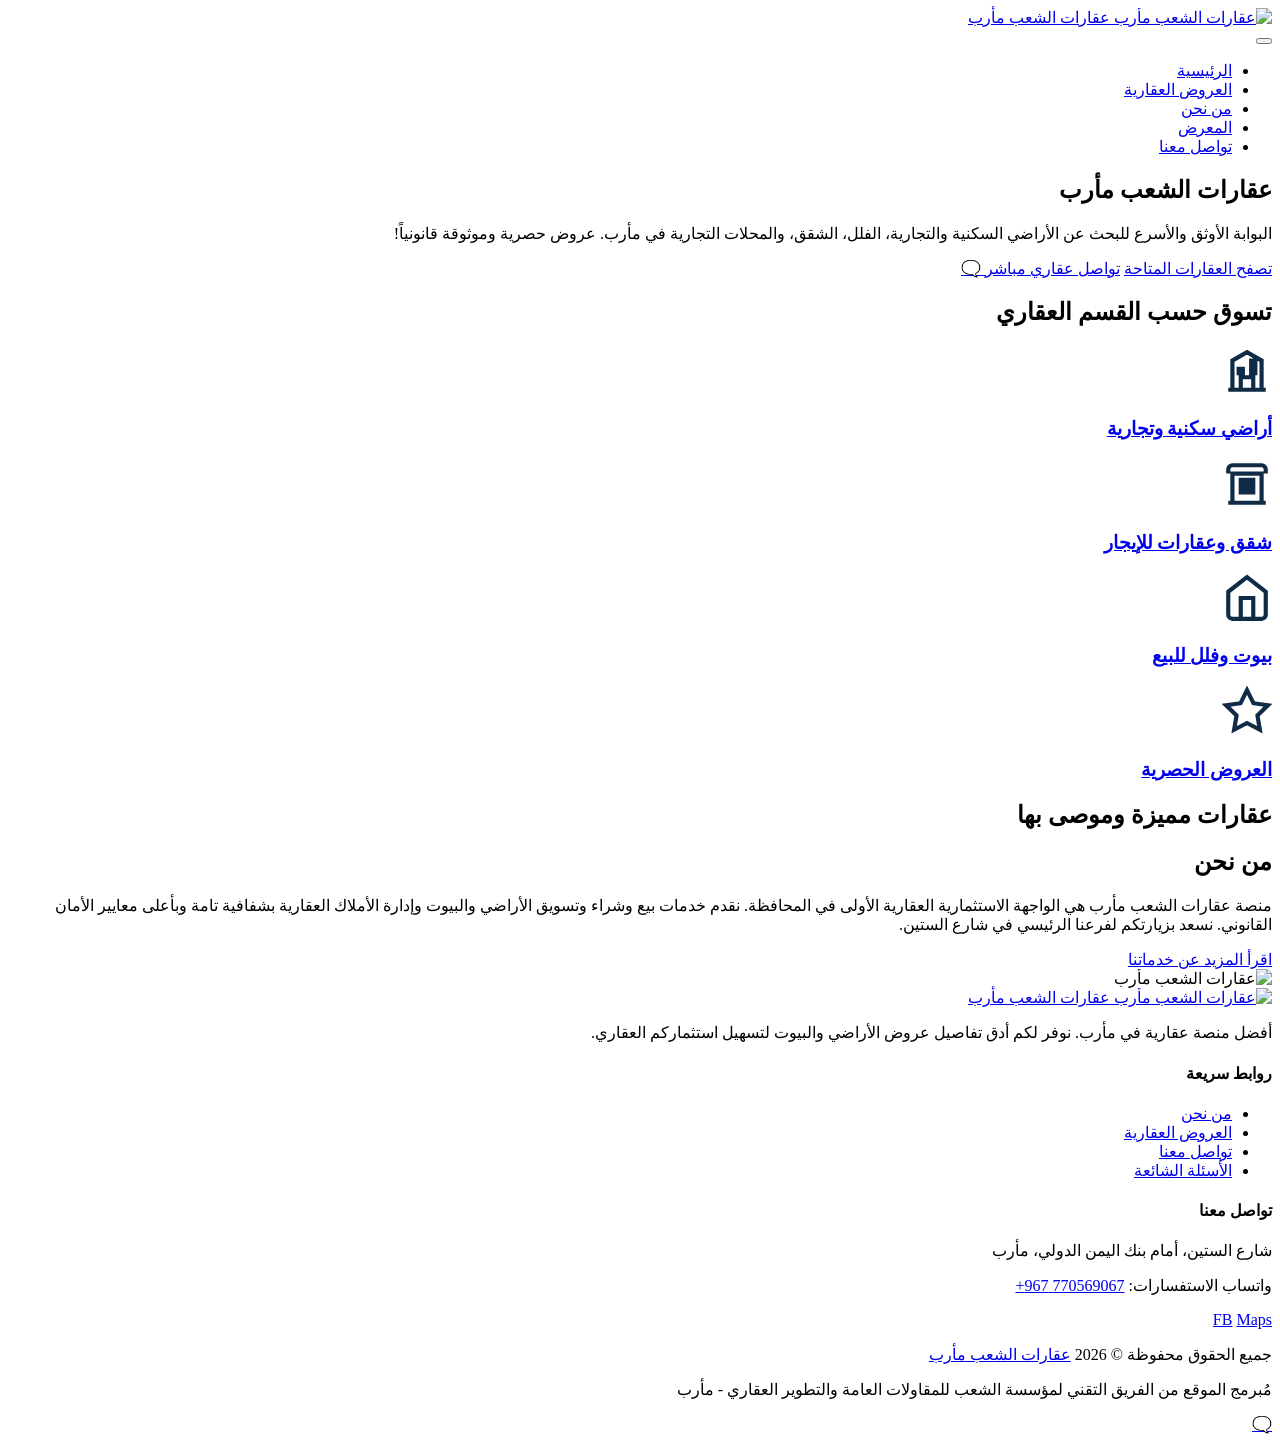
==== index.html @ 250df1c2 "update" ====
<!DOCTYPE html>
<html lang="ar" dir="rtl">
<head>
    <meta charset="UTF-8">
    <meta name="viewport" content="width=device-width, initial-scale=1.0">
    <title>عقارات الشعب مأرب | الأراضي والبيوت والشقق في مأرب</title>
    <meta name="description" content="منصة عقارات الشعب مأرب - أفضل موقع عقاري للبحث عن الأراضي السكنية والتجارية، البيوت، الفلل، والشقق للبيع أو الإيجار في محافظة مأرب. تصفح عروضنا الحصرية الآن.">
    <meta name="keywords" content="عقارات مأرب, أراضي للبيع في مأرب, شقق للإيجار مأرب, بيوت للبيع مأرب, عقارات الشعب, مأرب, بيع وشراء عقارات اليمن, مكتب عقارات مأرب">
    
    <!-- Open Graph -->
    <meta property="og:title" content="عقارات الشعب مأرب | دليلك العقاري الأول">
    <meta property="og:description" content="تصفح أحدث عروض الأراضي والشقق والبيوت في مأرب مباشرة من المالك.">
    <meta property="og:image" content="assets/images/logo.png">
    <meta property="og:url" content="https://example.com">
    <meta property="og:type" content="website">
    <meta property="og:locale" content="ar_YE">
    <meta property="og:site_name" content="عقارات الشعب مأرب">
    
    <!-- Twitter Cards -->
    <meta name="twitter:card" content="summary_large_image">
    <meta name="twitter:title" content="عقارات الشعب مأرب">
    <meta name="twitter:description" content="تصفح أحدث عروض الأراضي والشقق في مأرب بتحديث مستمر.">
    <meta name="twitter:image" content="assets/images/logo.png">
    
    <!-- Favicon -->
    <link rel="icon" type="image/png" sizes="32x32" href="assets/icons/icon-72x72.png">
    <link rel="apple-touch-icon" href="assets/icons/icon-192x192.png">
    
    <!-- PWA -->
    <link rel="manifest" href="manifest.json">
    <meta name="theme-color" content="#0f2b46">
    <meta name="apple-mobile-web-app-capable" content="yes">
    <meta name="apple-mobile-web-app-status-bar-style" content="black-translucent">
    <meta name="apple-mobile-web-app-title" content="عقارات الشعب">
    
    <link rel="stylesheet" href="css/style.css">
</head>
<body>
    <!-- زر تثبيت التطبيق PWA -->
    <div id="installBanner" class="install-banner" style="display:none;">
        <div class="install-content">
            <span class="install-close" onclick="closeInstallBanner()">&times;</span>
            <img src="assets/icons/icon-192x192.png" alt="تثبيت" width="50" height="50">
            <div>
                <strong>هل تريد تثبيت منصة عقارات الشعب على الشاشة؟</strong>
                <p>لمتابعة أحدث عروض الأراضي والعقارات بمأرب فور نزولها</p>
            </div>
            <button id="installBtn" class="btn-primary">تثبيت المنصة</button>
        </div>
    </div>

    <!-- Header -->
    <header class="site-header">
        <div class="container">
            <a href="index.html" class="logo">
                <img src="assets/images/logo.png" alt="عقارات الشعب مأرب" width="60" height="60">
                <span class="store-name">عقارات الشعب مأرب</span>
            </a>
            <nav class="main-nav" id="mainNav">
                <button class="nav-toggle" aria-label="القائمة" onclick="toggleMenu()">
                    <span></span><span></span><span></span>
                </button>
                <ul>
                    <li><a href="index.html" class="active">الرئيسية</a></li>
                    <li><a href="products.html">العروض العقارية</a></li>
                    <li><a href="about.html">من نحن</a></li>
                    <li><a href="gallery.html">المعرض</a></li>
                    <li><a href="contact.html">تواصل معنا</a></li>
                </ul>
            </nav>
        </div>
    </header>

    <!-- Main Content -->
    <main>
        <!-- Hero Section -->
        <section class="hero">
            <div class="hero-content">
                <h1>عقارات الشعب مأرب</h1>
                <p>البوابة الأوثق والأسرع للبحث عن الأراضي السكنية والتجارية، الفلل، الشقق، والمحلات التجارية في مأرب. عروض حصرية وموثوقة قانونياً!</p>
                <div class="hero-bghero-buttons">
                    <a href="products.html" class="btn-primary">تصفح العقارات المتاحة</a>
                    <a href="https://wa.me/967770569067" target="_blank" class="btn-whatsapp">
                        <span width="24" height="24">
                             تواصل عقاري مباشر 
                        🗨️</span>

                    </a>
                </div>
            </div>
        </section>

        <!-- Categories Section (تحويل الأقسام إلى تصنيفات عقارية مع الحفاظ على الفلترة البرمجية) -->
       <!-- استبدل قسم التصنيفات في index.html بهذا الكود الاحترافي المدعوم بالأيقونات -->
<section class="categories">
    <div class="container">
        <h2>تسوق حسب القسم العقاري</h2>
        <div class="cat-grid">
            <!-- أراضي سكنية وتجارية -->
            <a href="products.html?category=men" class="cat-card">
                <div class="cat-icon-wrapper">
                    <svg viewBox="0 0 24 24" width="50" height="50" fill="none" stroke="#0f2b46" stroke-width="2">
                        <path d="M3 21h18M5 21V7l7-4 7 4v14M9 21v-6h6v6M14 7h2v2h-2zM14 11h2v2h-2zM8 11h2v2H8z"/>
                    </svg>
                </div>
                <h3>أراضي سكنية وتجارية</h3>
            </a>

            <!-- شقق وعقارات للإيجار -->
            <a href="products.html?category=women" class="cat-card">
                <div class="cat-icon-wrapper">
                    <svg viewBox="0 0 24 24" width="50" height="50" fill="none" stroke="#0f2b46" stroke-width="2">
                        <path d="M3 21h18M3 7V5a2 2 0 0 1 2-2h14a2 2 0 0 1 2 2v2M5 21V7h14v14M9 10h2v2H9zm0 4h2v2H9zm4-4h2v2h-2zm0 4h2v2h-2z"/>
                    </svg>
                </div>
                <h3>شقق وعقارات للإيجار</h3>
            </a>

            <!-- بيوت وفلل للبيع -->
            <a href="products.html?category=kids" class="cat-card">
                <div class="cat-icon-wrapper">
                    <svg viewBox="0 0 24 24" width="50" height="50" fill="none" stroke="#0f2b46" stroke-width="2">
                        <path d="m3 9 9-7 9 7v11a2 2 0 0 1-2 2H5a2 2 0 0 1-2-2z"/>
                        <polyline points="9 22 9 12 15 12 15 22"/>
                    </svg>
                </div>
                <h3>بيوت وفلل للبيع</h3>
            </a>

            <!-- العروض الحصرية -->
            <a href="products.html?category=offers" class="cat-card">
                <div class="cat-icon-wrapper">
                    <svg viewBox="0 0 24 24" width="50" height="50" fill="none" stroke="#0f2b46" stroke-width="2">
                        <polygon points="12 2 15.09 8.26 22 9.27 17 14.14 18.18 21.02 12 17.77 5.82 21.02 7 14.14 2 9.27 8.91 8.26 12 2"/>
                    </svg>
                </div>
                <h3>العروض الحصرية</h3>
            </a>
        </div>
    </div>
</section>


        <!-- Featured Products (تضمين حاوية الـ Google Sheets كما هي برمجياً) -->
        <section class="featured">
            <div class="container">
                <h2>عقارات مميزة وموصى بها</h2>
                <div id="featuredProducts" class="product-grid">
                    <!-- سيتم تحميلها تلقائياً من Google Sheets عبر ملف JS المربوط مسبقاً دون أي تغيير برمي -->
                </div>
            </div>
        </section>

        <!-- About Brief -->
        <section class="about-brief">
            <div class="container">
                <div class="about-flex">
                    <div class="about-text">
                        <h2>من نحن</h2>
                        <p>منصة عقارات الشعب مأرب هي الواجهة الاستثمارية العقارية الأولى في المحافظة. نقدم خدمات بيع وشراء وتسويق الأراضي والبيوت وإدارة الأملاك العقارية بشفافية تامة وبأعلى معايير الأمان القانوني. نسعد بزيارتكم لفرعنا الرئيسي في شارع الستين.</p>
                        <a href="about.html" class="btn-secondary">اقرأ المزيد عن خدماتنا</a>
                    </div>
                    <img src="assets/images/about.jpg" alt="عقارات الشعب مأرب" class="about-img">
                </div>
            </div>
        </section>
    </main>

    <!-- Footer -->
    <footer class="site-footer">
        <div class="container">
            <div class="footer-grid">
                <div class="footer-col">
                    <a href="index.html" class="footer-logo">
                        <img src="assets/images/logo.png" alt="عقارات الشعب مأرب" width="50">
                        <span>عقارات الشعب مأرب</span>
                    </a>
                    <p>أفضل منصة عقارية في مأرب. نوفر لكم أدق تفاصيل عروض الأراضي والبيوت لتسهيل استثماركم العقاري.</p>
                </div>
                <div class="footer-col">
                    <h4>روابط سريعة</h4>
                    <ul>
                        <li><a href="about.html">من نحن</a></li>
                        <li><a href="products.html">العروض العقارية</a></li>
                        <li><a href="contact.html">تواصل معنا</a></li>
                        <li><a href="faq.html">الأسئلة الشائعة</a></li>
                    </ul>
                </div>
                <div class="footer-col">
                    <h4>تواصل معنا</h4>
                    <p>شارع الستين، أمام بنك اليمن الدولي، مأرب</p>
                    <p>واتساب الاستفسارات: <a href="https://wa.me/967770569067">770569067‬ 967+</a></p>
                    <div class="social-links">
                        <a href="https://facebook.com/store" target="_blank" title="فيسبوك">FB</a>
                        <a href="https://maps.app.goo.gl/example" target="_blank" title="خرائط جوجل">Maps</a>
                    </div>
                </div>
            </div>
            <div class="footer-bottom">
                <p>جميع الحقوق محفوظة &copy; 2026 <a href="https://sparkon-alsheb.netlify.app/">عقارات الشعب مأرب</a></p>
                <p class="developer">مُبرمج الموقع من الفريق التقني لمؤسسة الشعب للمقاولات العامة والتطوير العقاري - مأرب</p>
            </div>
        </div>
    </footer>

    <!-- زر واتساب العائم -->
    <a href="https://wa.me/967770569067" class="floating-whatsapp" target="_blank" title="تواصل عقاري عبر واتساب">
        <span  width="30" height="30" >🗨️</span>
    </a>

    <!-- Toast للإشعارات -->
    <div id="toast" class="toast"></div>

    <script src="js/main.js"></script>
    
    <!-- Schema.org تحسين السيو المحلي ليصبح نشاطاً عقارياً موثقاً -->
    <script type="application/ld+json">
    {
        "@context": "https://schema.org",
        "@type": "RealEstateAgent",
        "name": "عقارات الشعب مأرب",
        "image": "https://example.com/assets/images/logo.png",
        "@id": "https://example.com",
        "url": "https://example.com",
        "telephone": "+967770569067",
        "address": {
            "@type": "PostalAddress",
            "streetAddress": "شارع الستين",
            "addressLocality": "مأرب",
            "addressCountry": "YE"
        },
        "geo": {
            "@type": "GeoCoordinates",
            "latitude": 15.4500,
            "longitude": 45.3333
        },
        "openingHoursSpecification": {
            "@type": "OpeningHoursSpecification",
            "dayOfWeek": ["Saturday","Sunday","Monday","Tuesday","Wednesday","Thursday"],
            "opens": "09:00",
            "closes": "22:00"
        },
        "sameAs": [
            "https://facebook.com/store",
            "https://maps.app.goo.gl/example"
        ]
    }
    </script>
    
    <script src="https://cdn.jsdelivr.net/npm/eruda"></script>
    <script>eruda.init();</script>
</body>
</html>
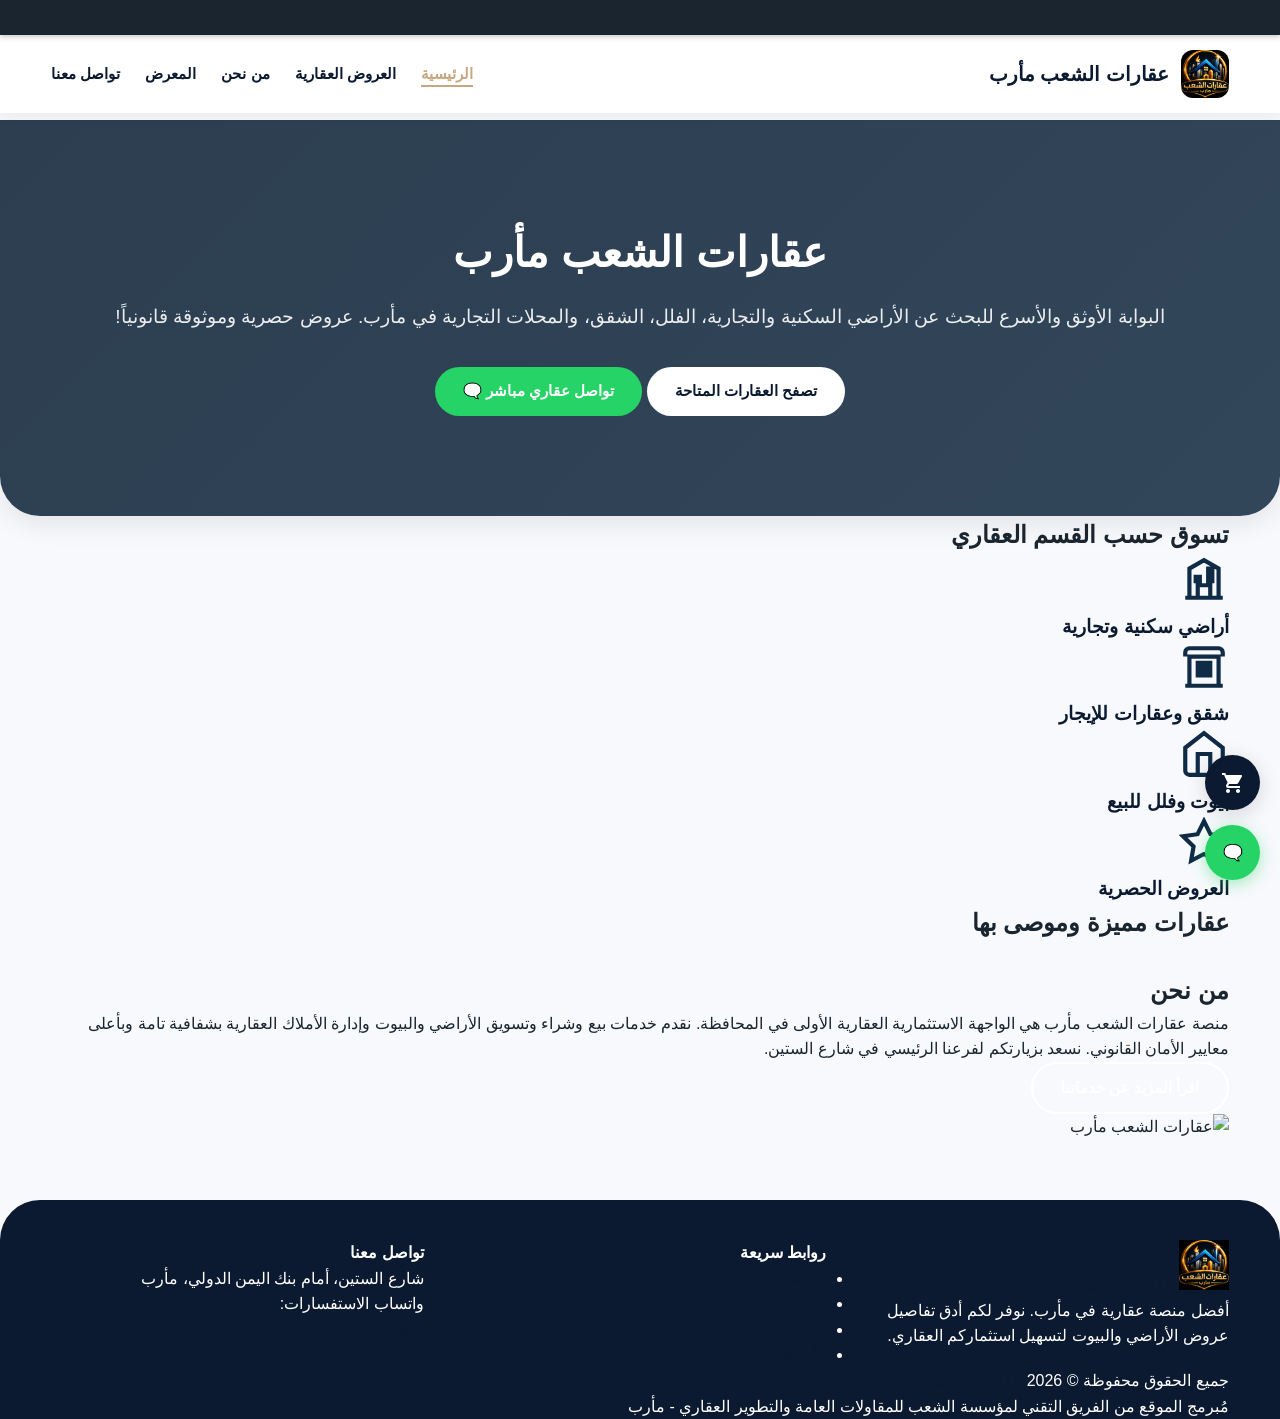
==== commit f78ba646: "Update index.html" ====
--- a/index.html
+++ b/index.html
@@ -11,7 +11,7 @@
     <meta property="og:title" content="عقارات الشعب مأرب | دليلك العقاري الأول">
     <meta property="og:description" content="تصفح أحدث عروض الأراضي والشقق والبيوت في مأرب مباشرة من المالك.">
     <meta property="og:image" content="assets/images/logo.png">
-    <meta property="og:url" content="https://example.com">
+    <meta property="og:url" content="https://marib-aqar-85jp.vercel.app/">
     <meta property="og:type" content="website">
     <meta property="og:locale" content="ar_YE">
     <meta property="og:site_name" content="عقارات الشعب مأرب">
@@ -21,7 +21,9 @@
     <meta name="twitter:title" content="عقارات الشعب مأرب">
     <meta name="twitter:description" content="تصفح أحدث عروض الأراضي والشقق في مأرب بتحديث مستمر.">
     <meta name="twitter:image" content="assets/images/logo.png">
-    
+
+
+    <meta name="google-site-verification" content="ejkfSLfCzehvyW9AqBvZgvWLZ5Ady2A7Isxal47Nu1k" />
     <!-- Favicon -->
     <link rel="icon" type="image/png" sizes="32x32" href="assets/icons/icon-72x72.png">
     <link rel="apple-touch-icon" href="assets/icons/icon-192x192.png">
--- a/css/style.css
+++ b/css/style.css
@@ -0,0 +1,866 @@
+/* ========== إعدادات أساسية ومقاييس عالمية ========== */
+:root {
+    --primary-color: #0b1a30;
+    --secondary-color: #c5a880;
+    --bg-light: #f4f6f8;
+    --text-dark: #1a252f;
+    --white: #fff;
+    --font-main: 'Segoe UI', Tahoma, Geneva, Verdana, sans-serif;
+    --border-radius: 16px;
+    --shadow-sm: 0 4px 10px rgba(0,0,0,0.05);
+    --shadow-md: 0 10px 25px rgba(0,0,0,0.08);
+    --transition: cubic-bezier(0.4, 0, 0.2, 1) 0.3s;
+}
+
+* {
+    margin: 0;
+    padding: 0;
+    box-sizing: border-box;
+}
+
+body {
+    font-family: var(--font-main);
+    background-color: var(--bg-light);
+    color: var(--text-dark);
+    line-height: 1.6;
+    padding-top: 120px; /* يستوعب شريط الأخبار والهيدر */
+}
+
+.container {
+    width: 92%;
+    max-width: 1200px;
+    margin: 0 auto;
+}
+
+img {
+    max-width: 100%;
+    height: auto;
+}
+
+a {
+    text-decoration: none;
+    color: var(--primary-color);
+}
+
+* {
+    margin: 0;
+    padding: 0;
+    box-sizing: border-box;
+    -webkit-tap-highlight-color: transparent !important;
+}
+
+/* ========== شريط الحقوق الإخباري الدوار (أعلى الصفحة) ========== */
+.ticker-wrapper {
+    position: fixed;
+    top: 0;
+    left: 0;
+    width: 100%;
+    background: #1a252f;
+    color: #fff;
+    height: 35px;
+    line-height: 35px;
+    overflow: hidden;
+    z-index: 2001;
+    font-size: 0.85rem;
+    font-weight: 600;
+    box-shadow: 0 2px 5px rgba(0,0,0,0.2);
+}
+
+.ticker-link {
+    display: block;
+    color: #fff;
+    width: 100%;
+    height: 100%;
+}
+
+.ticker-text {
+    display: inline-block;
+    white-space: nowrap;
+    padding-right: 100%;
+    animation: ticker-move 25s linear infinite;
+}
+
+.ticker-wrapper:hover .ticker-text {
+    animation-play-state: paused;
+}
+
+@keyframes ticker-move {
+    0% { transform: translate3d(100%, 0, 0); }
+    100% { transform: translate3d(-100%, 0, 0); }
+}
+
+/* ========== أزرار بتصميم فاخر ========== */
+.btn-primary, .btn-whatsapp, .btn-secondary, .btn-cart-add {
+    display: inline-flex;
+    align-items: center;
+    justify-content: center;
+    gap: 8px;
+    padding: 12px 28px;
+    border-radius: 50px;
+    font-weight: 600;
+    border: none;
+    cursor: pointer;
+    transition: var(--transition);
+    text-align: center;
+    font-size: 0.95rem;
+}
+
+.btn-primary {
+    background: var(--white);
+    color: var(--primary-color);
+}
+
+.btn-primary:hover {
+    background: #f4f6f8;
+    transform: translateY(-3px);
+    box-shadow: 0 5px 15px rgba(255, 255, 255, 0.2);
+}
+
+.btn-cart-add {
+    background: var(--primary-color);
+    color: white;
+    width: 100%;
+    margin-top: 5px;
+}
+
+.btn-cart-add:hover {
+    background: var(--secondary-color);
+    transform: translateY(-2px);
+}
+
+.btn-whatsapp {
+    background: #25D366;
+    color: white;
+}
+
+.btn-whatsapp:hover {
+    background: #20ba5a;
+    transform: translateY(-3px);
+    box-shadow: 0 5px 15px rgba(37, 211, 102, 0.3);
+}
+
+.btn-secondary {
+    background: transparent;
+    color: var(--white);
+    border: 2px solid var(--white);
+}
+
+.btn-secondary:hover {
+    background: rgba(255,255,255,0.1);
+    transform: translateY(-3px);
+}
+
+/* ========== الهيدر المنظم ========== */
+.site-header {
+    position: fixed;
+    top: 35px;
+    left: 0;
+    right: 0;
+    background: rgba(255, 255, 255, 0.95);
+    backdrop-filter: blur(10px);
+    box-shadow: var(--shadow-sm);
+    z-index: 1000;
+    padding: 15px 0;
+}
+
+.site-header .container {
+    display: flex;
+    align-items: center;
+    justify-content: space-between;
+}
+
+.logo {
+    display: flex;
+    align-items: center;
+    gap: 12px;
+}
+
+.logo img {
+    width: 48px;
+    height: 48px;
+    border-radius: 12px;
+    object-fit: contain;
+}
+
+.store-name {
+    font-size: 1.25rem;
+    font-weight: 700;
+    color: var(--primary-color);
+}
+
+/* القائمة التفاعلية */
+.main-nav ul {
+    display: flex;
+    list-style: none;
+    gap: 25px;
+}
+
+.main-nav a {
+    font-weight: 600;
+    font-size: 0.95rem;
+    position: relative;
+    padding: 5px 0;
+    transition: var(--transition);
+}
+
+.main-nav a::after {
+    content: '';
+    position: absolute;
+    bottom: 0;
+    left: 0;
+    width: 0;
+    height: 2px;
+    background-color: var(--secondary-color);
+    transition: var(--transition);
+}
+
+.main-nav a.active::after,
+.main-nav a:hover::after {
+    width: 100%;
+}
+
+.main-nav a.active,
+.main-nav a:hover {
+    color: var(--secondary-color);
+}
+
+.nav-toggle {
+    display: none;
+    flex-direction: column;
+    gap: 6px;
+    background: none;
+    border: none;
+    cursor: pointer;
+}
+
+.nav-toggle span {
+    width: 28px;
+    height: 3px;
+    background: var(--primary-color);
+    border-radius: 3px;
+    transition: var(--transition);
+}
+
+/* ========== الهيرو الخلفية المتحركة ========== */
+.hero {
+    background: linear-gradient(-45deg, #1a252f, #2c3e50, #34495e, #2c3e50);
+    background-size: 400% 400%;
+    animation: gradientBG 15s ease infinite;
+    color: white;
+    padding: 100px 20px;
+    text-align: center;
+    border-radius: 0 0 40px 40px;
+    box-shadow: var(--shadow-md);
+}
+
+@keyframes gradientBG {
+    0% { background-position: 0% 50%; }
+    50% { background-position: 100% 50%; }
+    100% { background-position: 0% 50%; }
+}
+
+.hero h1 {
+    font-size: 2.6rem;
+    margin-bottom: 15px;
+    font-weight: 800;
+}
+
+.hero p {
+    font-size: 1.2rem;
+    margin-bottom: 35px;
+    opacity: 0.9;
+}
+
+.hero-buttons {
+    display: flex;
+    gap: 15px;
+    justify-content: center;
+    flex-wrap: wrap;
+}
+
+.page-hero {
+    background: var(--primary-color);
+    color: white;
+    padding: 50px 20px;
+    text-align: center;
+    border-radius: 0 0 30px 30px;
+}
+
+/* ========== شبكة المنتجات وكروت العرض الفاخرة ========== */
+.product-grid {
+    display: grid;
+    grid-template-columns: repeat(auto-fill, minmax(260px, 1fr));
+    gap: 25px;
+    margin-top: 30px;
+}
+
+.product-card {
+    background: white;
+    border-radius: var(--border-radius);
+    box-shadow: var(--shadow-sm);
+    overflow: hidden;
+    transition: var(--transition);
+    border: 1px solid rgba(0,0,0,0.03);
+    display: flex;
+    flex-direction: column;
+    cursor: pointer; /* تلميح للعميل بأن الكرت قابل للضغط ومفتوح */
+}
+
+.product-card:hover {
+    transform: translateY(-8px);
+    box-shadow: var(--shadow-md);
+}
+
+.product-card-image-wrapper {
+    position: relative;
+    overflow: hidden;
+    background: #f8f9fa;
+    padding-top: 110%;
+}
+
+.product-card img {
+    position: absolute;
+    top: 0;
+    left: 0;
+    width: 100%;
+    height: 100%;
+    object-fit: cover;
+    transition: transform 0.5s ease;
+}
+
+.product-card:hover img {
+    transform: scale(1.06);
+}
+
+.product-info {
+    padding: 20px;
+    display: flex;
+    flex-direction: column;
+    flex-grow: 1;
+}
+
+.product-info .category {
+    font-size: 0.8rem;
+    color: var(--secondary-color);
+    font-weight: 700;
+    text-transform: uppercase;
+    margin-bottom: 6px;
+}
+
+.product-info h3 {
+    margin-bottom: 8px;
+    font-size: 1.15rem;
+    font-weight: 600;
+    color: #2c3e50;
+}
+
+.product-info .description {
+    font-size: 0.9rem;
+    color: #666;
+    margin-bottom: 15px;
+    display: -webkit-box;
+    -webkit-line-clamp: 2;
+    -webkit-box-orient: vertical;
+    overflow: hidden;
+    flex-grow: 1;
+}
+
+.product-info .price {
+    font-weight: 800;
+    font-size: 1.2rem;
+    color: var(--primary-color);
+    margin-bottom: 15px;
+}
+
+.product-actions {
+    display: flex;
+    gap: 8px;
+}
+
+.btn-whatsapp-sm, .share-btn {
+    font-size: 0.85rem;
+    padding: 10px 15px;
+    border-radius: 25px;
+    border: none;
+    cursor: pointer;
+    font-weight: 600;
+    transition: var(--transition);
+    flex: 1;
+    text-align: center;
+}
+
+.btn-whatsapp-sm {
+    background: #e8faf0;
+    color: #25D366;
+}
+
+.btn-whatsapp-sm:hover {
+    background: #25D366;
+    color: white;
+}
+
+.share-btn {
+    background: #f0f2f5;
+    color: #555;
+}
+
+/* ========== نافذة تكبير وعرض تفاصيل المنتج السريعة (العالمية) ========== */
+.product-modal-overlay {
+    position: fixed;
+    top: 0;
+    left: 0;
+    width: 100%;
+    height: 100%;
+    background: rgba(0, 0, 0, 0.6);
+    backdrop-filter: blur(5px);
+    z-index: 2500;
+    display: none;
+    align-items: center;
+    justify-content: center;
+    opacity: 0;
+    transition: opacity 0.3s ease;
+}
+
+.product-modal-overlay.show {
+    display: flex;
+    opacity: 1;
+}
+
+.product-modal-container {
+    background: white;
+    width: 92%;
+    max-width: 800px;
+    border-radius: 24px;
+    overflow: hidden;
+    box-shadow: 0 20px 50px rgba(0,0,0,0.3);
+    position: relative;
+    transform: scale(0.85);
+    transition: transform 0.3s cubic-bezier(0.4, 0, 0.2, 1);
+    display: grid;
+    grid-template-columns: 1fr;
+}
+
+.product-modal-overlay.show .product-modal-container {
+    transform: scale(1);
+}
+
+.modal-close-trigger {
+    position: absolute;
+    top: 15px;
+    left: 15px;
+    width: 36px;
+    height: 36px;
+    background: rgba(255, 255, 255, 0.9);
+    border: none;
+    border-radius: 50%;
+    font-size: 1.2rem;
+    font-weight: bold;
+    color: #333;
+    cursor: pointer;
+    z-index: 10;
+    display: flex;
+    align-items: center;
+    justify-content: center;
+    box-shadow: var(--shadow-sm);
+    transition: var(--transition);
+}
+
+.modal-close-trigger:hover {
+    background: var(--secondary-color);
+    color: white;
+}
+
+.modal-image-panel {
+    background: #f8f9fa;
+    position: relative;
+    padding-top: 90%;
+}
+
+.modal-image-panel img {
+    position: absolute;
+    top: 0;
+    left: 0;
+    width: 100%;
+    height: 100%;
+    object-fit: contain; /* يعرض الصورة كاملة بدون قص لتكبير مثالي */
+    padding: 10px;
+}
+
+.modal-details-panel {
+    padding: 30px;
+    display: flex;
+    flex-direction: column;
+    justify-content: center;
+}
+
+.modal-details-panel .modal-category {
+    font-size: 0.85rem;
+    color: var(--secondary-color);
+    font-weight: 700;
+    margin-bottom: 10px;
+}
+
+.modal-details-panel h2 {
+    font-size: 1.6rem;
+    color: var(--primary-color);
+    margin-bottom: 15px;
+    font-weight: 700;
+}
+
+.modal-details-panel .modal-price {
+    font-size: 1.5rem;
+    font-weight: 800;
+    color: #2c3e50;
+    margin-bottom: 20px;
+    padding-bottom: 15px;
+    border-bottom: 1px solid #eee;
+}
+
+.modal-details-panel .modal-desc {
+    font-size: 0.95rem;
+    color: #555;
+    margin-bottom: 25px;
+    line-height: 1.7;
+}
+
+.modal-action-buttons {
+    display: flex;
+    flex-direction: column;
+    gap: 12px;
+}
+
+/* ========== زر السلة العائم الفاخر ========== */
+.floating-cart-trigger {
+    position: fixed;
+    bottom: 90px;
+    right: 20px;
+    width: 55px;
+    height: 55px;
+    background: var(--primary-color);
+    border-radius: 50%;
+    display: flex;
+    align-items: center;
+    justify-content: center;
+    box-shadow: 0 4px 20px rgba(0,0,0,0.15);
+    z-index: 999;
+    cursor: pointer;
+    transition: var(--transition);
+}
+
+.floating-cart-trigger:hover { transform: scale(1.1); }
+.floating-cart-trigger svg { width: 24px; height: 24px; fill: white; }
+
+.cart-count-badge {
+    position: absolute;
+    top: -5px;
+    left: -5px;
+    background: var(--secondary-color);
+    color: white;
+    font-size: 0.75rem;
+    font-weight: bold;
+    width: 22px;
+    height: 22px;
+    border-radius: 50%;
+    display: flex;
+    align-items: center;
+    justify-content: center;
+    border: 2px solid white;
+}
+
+/* ========== سلة المشتريات الجانبية ========== */
+.cart-sidebar {
+    position: fixed;
+    top: 0;
+    right: -100%;
+    width: 100%;
+    max-width: 400px;
+    height: 100%;
+    background: white;
+    box-shadow: -5px 0 30px rgba(0,0,0,0.15);
+    z-index: 2000;
+    transition: cubic-bezier(0.4, 0, 0.2, 1) 0.4s;
+    display: flex;
+    flex-direction: column;
+}
+
+.cart-sidebar.open { right: 0; }
+
+.cart-header {
+    padding: 20px;
+    border-bottom: 1px solid #eee;
+    display: flex;
+    justify-content: space-between;
+    align-items: center;
+    background: var(--primary-color);
+    color: white;
+}
+
+.cart-close-btn {
+    background: none;
+    border: none;
+    color: white;
+    font-size: 1.5rem;
+    cursor: pointer;
+}
+
+.cart-items-list {
+    padding: 20px;
+    flex-grow: 1;
+    overflow-y: auto;
+    display: flex;
+    flex-direction: column;
+    gap: 15px;
+}
+
+.cart-item {
+    display: flex;
+    gap: 15px;
+    align-items: center;
+    padding-bottom: 15px;
+    border-bottom: 1px solid #f0f0f0;
+}
+
+.cart-item img {
+    width: 60px;
+    height: 60px;
+    object-fit: cover;
+    border-radius: 8px;
+}
+
+.cart-item-details { flex-grow: 1; }
+.cart-item-details h4 { font-size: 0.95rem; margin-bottom: 4px; }
+.cart-item-details p { font-size: 0.85rem; color: var(--secondary-color); font-weight: bold; }
+.cart-item-qty { display: flex; align-items: center; gap: 8px; margin-top: 5px; }
+
+.qty-btn {
+    background: #eee;
+    border: none;
+    width: 24px;
+    height: 24px;
+    border-radius: 4px;
+    cursor: pointer;
+    font-weight: bold;
+}
+
+.cart-item-remove {
+    background: none;
+    border: none;
+    color: #999;
+    cursor: pointer;
+    font-size: 0.9rem;
+}
+
+.cart-item-remove:hover { color: var(--secondary-color); }
+
+.cart-footer {
+    padding: 20px;
+    border-top: 1px solid #eee;
+    background: #f9f9f9;
+}
+
+.cart-total-box {
+    display: flex;
+    justify-content: space-between;
+    font-weight: bold;
+    font-size: 1.1rem;
+    margin-bottom: 15px;
+}
+
+.btn-checkout {
+    background: #25D366;
+    color: white;
+    width: 100%;
+    padding: 14px;
+    font-size: 1rem;
+    border-radius: 30px;
+    border: none;
+    cursor: pointer;
+    font-weight: bold;
+    display: flex;
+    align-items: center;
+    justify-content: center;
+    gap: 10px;
+    transition: var(--transition);
+}
+
+.btn-checkout:hover {
+    background: #20ba5a;
+    transform: translateY(-2px);
+    box-shadow: 0 5px 15px rgba(37, 211, 102, 0.3);
+}
+
+.cart-overlay {
+    position: fixed;
+    top: 0;
+    left: 0;
+    width: 100%;
+    height: 100%;
+    background: rgba(0,0,0,0.4);
+    z-index: 1999;
+    display: none;
+}
+
+.cart-overlay.show { display: block; }
+
+/* ========== الفوتر والأزرار العائمة ========== */
+.site-footer {
+    background: var(--primary-color);
+    color: white;
+    padding: 40px 0 0;
+    margin-top: 60px;
+    border-radius: 40px 40px 0 0;
+}
+
+.footer-grid { display: grid; grid-template-columns: 1fr; gap: 30px; }
+
+.floating-whatsapp {
+    position: fixed;
+    bottom: 20px;
+    right: 20px;
+    width: 55px;
+    height: 55px;
+    background: #25D366;
+    border-radius: 50%;
+    display: flex;
+    align-items: center;
+    justify-content: center;
+    box-shadow: 0 4px 15px rgba(37,211,102,0.4);
+    z-index: 999;
+}
+
+/* ========== شاشات الهاتف والتابلت والشاشات الكبيرة ========== */
+@media (max-width: 768px) {
+    body { padding-top: 110px; }
+    .site-header { top: 35px; }
+
+    .main-nav ul {
+        display: none;
+        position: absolute;
+        top: 75px;
+        right: 4%;
+        left: 4%;
+        background: white;
+        flex-direction: column;
+        box-shadow: var(--shadow-md);
+        border-radius: var(--border-radius);
+        padding: 20px;
+        gap: 15px;
+        border: 1px solid rgba(0,0,0,0.05);
+    }
+
+    .main-nav ul.show { display: flex; }
+    .nav-toggle { display: flex; }
+    .hero h1 { font-size: 1.9rem; }
+    .product-grid { grid-template-columns: repeat(auto-fill, minmax(220px, 1fr)); gap: 15px; }
+    
+    .modal-close-trigger { background: var(--primary-color); color: white; top: 10px; left: 10px;}
+}
+
+@media (min-width: 769px) {
+    .product-grid { grid-template-columns: repeat(auto-fill, minmax(260px, 1fr)); }
+    .footer-grid { grid-template-columns: repeat(3, 1fr); }
+    
+    /* تقسيم الشاشة إلى نصفين في الشاشات الكبيرة لتفاصيل راقية */
+    .product-modal-container {
+        grid-template-columns: 1fr 1fr;
+    }
+    .modal-image-panel {
+        padding-top: 100%;
+    }
+        }
+    
+
+
+
+/* ==========================================
+   إضافة لمسة الفخامة وعمودين الجوال 
+   (الصقها في نهاية ملفك الأصلي)
+   ========================================== */
+
+:root {
+    --primary-color: #0b1a30 !important;    /* كحلي داكن ملكي */
+    --secondary-color: #c5a880 !important;  /* ذهبي دافئ مصقول */
+    --accent-gold: #e5c07b !important;      
+    --bg-light: #f7f9fc !important;         
+}
+
+/* تنسيق الاختيارات والفلاتر لتصبح كالمواقع العالمية */
+.category-filters {
+    display: flex !important;
+    gap: 12px !important;
+    justify-content: center !important;
+    flex-wrap: wrap !important;
+    margin: 30px auto !important;
+    padding: 8px !important;
+    background: rgba(11, 26, 48, 0.04) !important;
+    border-radius: 50px !important;
+    max-width: fit-content !important;
+}
+
+.filter-btn {
+    background: transparent !important;
+    color: #0b1a30 !important;
+    border: none !important;
+    padding: 10px 24px !important;
+    border-radius: 40px !important;
+    cursor: pointer !important;
+    font-size: 0.95rem !important;
+    font-weight: 700 !important;
+    transition: all 0.3s ease !important;
+}
+
+.filter-btn.active {
+    background: #0b1a30 !important;
+    color: #c5a880 !important;
+    box-shadow: 0 4px 15px rgba(11, 26, 48, 0.2) !important;
+}
+
+/* تنسيق العقارات لتبدو في عمودين متناسقين على الجوال */
+@media (max-width: 768px) {
+    #allProducts, #featuredProducts, .product-grid {
+        display: grid !important;
+        grid-template-columns: repeat(2, 1fr) !important; 
+        gap: 12px !important; 
+        padding: 8px !important;
+    }
+    
+    .product-card {
+        background: #ffffff !important;
+        border: 1px solid rgba(197, 168, 128, 0.2) !important;
+        border-radius: 12px !important;
+        overflow: hidden !important;
+        display: flex !important;
+        flex-direction: column !important;
+    }
+    
+    .product-card img {
+        height: 130px !important; 
+        object-fit: cover !important;
+    }
+    
+    .product-info {
+        padding: 10px !important;
+    }
+    
+    .product-info h3 {
+        font-size: 0.95rem !important;
+        line-height: 1.4 !important;
+    }
+    
+    .product-info .price {
+        font-size: 1rem !important;
+        color: #b38f56 !important;
+    }
+    
+    .product-actions {
+        flex-direction: column !important; 
+        gap: 6px !important;
+    }
+    
+    .btn-whatsapp-sm, .share-btn {
+        width: 100% !important;
+        text-align: center !important;
+        padding: 8px 0 !important;
+        font-size: 0.8rem !important;
+    }
+}
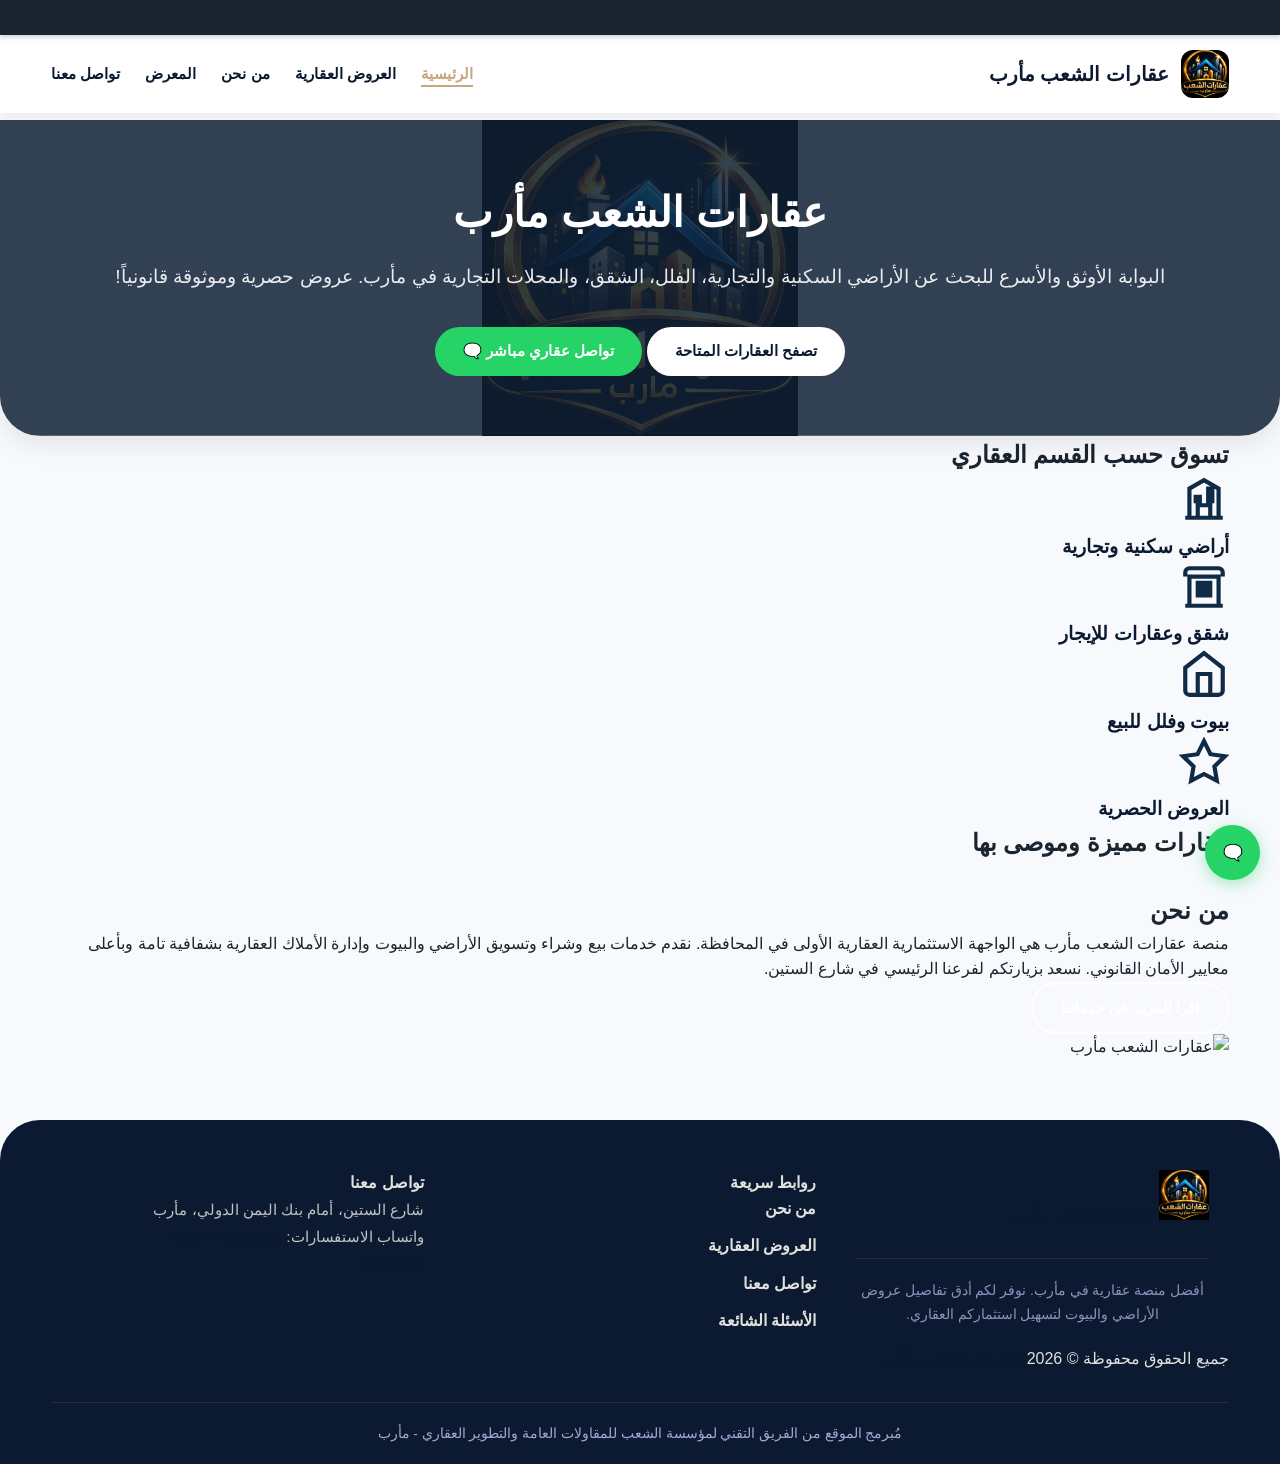
==== commit 1fdf8135: "Update index.html" ====
--- a/index.html
+++ b/index.html
@@ -11,7 +11,7 @@
     <meta property="og:title" content="عقارات الشعب مأرب | دليلك العقاري الأول">
     <meta property="og:description" content="تصفح أحدث عروض الأراضي والشقق والبيوت في مأرب مباشرة من المالك.">
     <meta property="og:image" content="assets/images/logo.png">
-    <meta property="og:url" content="https://marib-aqar-85jp.vercel.app/">
+    <meta property="og:url" content="https://marib-aqar.vercel.app/">
     <meta property="og:type" content="website">
     <meta property="og:locale" content="ar_YE">
     <meta property="og:site_name" content="عقارات الشعب مأرب">
@@ -51,6 +51,12 @@
         </div>
     </div>
 
+    <div id="pwa-install-banner" style="display: none; position: fixed; bottom: 20px; left: 50%; transform: translateX(-50%); background: #fff; padding: 15px; box-shadow: 0 4px 12px rgba(0,0,0,0.15); border-radius: 8px; z-index: 1000; text-align: center;">
+    <p style="margin: 0 0 10px 0; font-family: sans-serif;">هل تريد تثبيت الموقع كتطبيق للوصول السريع؟</p>
+    <button id="install-pwa-btn" style="background: #007bff; color: white; border: none; padding: 8px 16px; border-radius: 5px; cursor: pointer;">تثبيت الآن</button>
+    <button onclick="document.getElementById('pwa-install-banner').style.display='none'" style="background: #ccc; color: black; border: none; padding: 8px 16px; border-radius: 5px; cursor: pointer; margin-right: 5px;">لاحقاً</button>
+    </div>
+    
     <!-- Header -->
     <header class="site-header">
         <div class="container">
@@ -221,13 +227,13 @@
         "@context": "https://schema.org",
         "@type": "RealEstateAgent",
         "name": "عقارات الشعب مأرب",
-        "image": "https://example.com/assets/images/logo.png",
-        "@id": "https://example.com",
-        "url": "https://example.com",
+        "image": "https://marib-aqar.vercel.app/assets/images/logo.png",
+        "@id": "https://marib-aqar.vercel.app/",
+        "url": "https://marib-aqar.vercel.app/",
         "telephone": "+967770569067",
         "address": {
             "@type": "PostalAddress",
-            "streetAddress": "شارع الستين",
+            "streetAddress": "شارع الاربعين",
             "addressLocality": "مأرب",
             "addressCountry": "YE"
         },
@@ -243,13 +249,12 @@
             "closes": "22:00"
         },
         "sameAs": [
-            "https://facebook.com/store",
-            "https://maps.app.goo.gl/example"
+            "https://www.facebook.com/share/1GmsqDdprd/",
+            "https://maps.app.goo.gl/aa7o7pno7B1nFaKQ9"
         ]
     }
     </script>
     
-    <script src="https://cdn.jsdelivr.net/npm/eruda"></script>
-    <script>eruda.init();</script>
+    
 </body>
 </html>
--- a/css/style.css
+++ b/css/style.css
@@ -243,14 +243,27 @@
 
 /* ========== الهيرو الخلفية المتحركة ========== */
 .hero {
-    background: linear-gradient(-45deg, #1a252f, #2c3e50, #34495e, #2c3e50);
-    background-size: 400% 400%;
+    
     animation: gradientBG 15s ease infinite;
     color: white;
     padding: 100px 20px;
     text-align: center;
     border-radius: 0 0 40px 40px;
     box-shadow: var(--shadow-md);
+
+
+  /* 1. تحديد مسار صورة الشعار وتوسيطها */
+  background-image: linear-gradient(rgba(15, 32, 53, 0.85), rgba(15, 32, 53, 0.85)), url('../assets/images/logo.png');
+  background-size: contain; /* أو استخدم cover إذا كنت تريد الصورة تملأ المكان بالكامل */
+  background-position: center;
+  background-repeat: no-repeat;
+  
+  /* 2. الحفاظ على اللون الأبيض والأبعاد */
+  color: #ffffff;
+  position: relative;
+  padding: 60px 20px; /* يمكنك زيادة أو تقليل الحشو حسب رغبتك */
+    
+    
 }
 
 @keyframes gradientBG {
@@ -473,6 +486,13 @@
 .modal-image-panel {
     background: #f8f9fa;
     position: relative;
+    overflow: hidden;
+    height: 300px;
+}
+/*
+.modal-image-panel {
+    background: #f8f9fa;
+    position: relative;
     padding-top: 90%;
 }
 
@@ -482,8 +502,15 @@
     left: 0;
     width: 100%;
     height: 100%;
-    object-fit: contain; /* يعرض الصورة كاملة بدون قص لتكبير مثالي */
+    object-fit: contain; /* يعرض الصورة كاملة بدون قص لتكبير مثالي 
     padding: 10px;
+}
+*/
+.modal-slides-container img {
+    width: 100%;
+    height: 100%;
+    object-fit: contain;
+    flex-shrink: 0;
 }
 
 .modal-details-panel {
@@ -703,15 +730,67 @@
 .cart-overlay.show { display: block; }
 
 /* ========== الفوتر والأزرار العائمة ========== */
+/* ========== الفوتر والأزرار العائمة (تعديل احترافي) ========== */
 .site-footer {
-    background: var(--primary-color);
-    color: white;
-    padding: 40px 0 0;
+    background: #0b1a30; /* كحلي داكن ملكي متناسق */
+    color: #e0e1dd;
+    padding: 50px 0 20px;
     margin-top: 60px;
     border-radius: 40px 40px 0 0;
-}
-
-.footer-grid { display: grid; grid-template-columns: 1fr; gap: 30px; }
+    direction: rtl;
+}
+
+.footer-grid { 
+    display: grid; 
+    grid-template-columns: 1fr; 
+    gap: 40px; 
+    padding: 0 20px;
+}
+
+.footer-grid div h3 {
+    color: var(--secondary-color); /* لون ذهبي دافئ من متغيراتك */
+    font-size: 1.2rem;
+    margin-bottom: 15px;
+    border-bottom: 2px solid var(--secondary-color);
+    padding-bottom: 8px;
+    display: inline-block;
+}
+
+.footer-grid div ul {
+    list-style: none; /* إزالة النقاط البشعة */
+    padding: 0;
+    margin: 0;
+}
+
+.footer-grid div ul li {
+    margin-bottom: 12px;
+}
+
+.footer-grid div ul li a {
+    color: #e0e1dd;
+    transition: color 0.3s ease;
+    font-weight: 600;
+}
+
+.footer-grid div ul li a:hover {
+    color: var(--secondary-color);
+}
+
+.footer-grid div p {
+    font-size: 0.95rem;
+    opacity: 0.85;
+    line-height: 1.8;
+}
+
+/* سطر الحقوق السفلي */
+.site-footer p:last-child {
+    text-align: center;
+    margin-top: 30px;
+    padding-top: 20px;
+    border-top: 1px solid rgba(197, 168, 128, 0.15);
+    font-size: 0.85rem;
+    color: #a2a8d3;
+}
 
 .floating-whatsapp {
     position: fixed;
@@ -785,35 +864,55 @@
 }
 
 /* تنسيق الاختيارات والفلاتر لتصبح كالمواقع العالمية */
+/* تنسيق الاختيارات والفلاتر (معدل ومتوسط تماماً للهاتف) */
 .category-filters {
     display: flex !important;
-    gap: 12px !important;
-    justify-content: center !important;
+    gap: 10px !important;
+    justify-content: center !important; /* التوسيط الأساسي */
+    align-items: center !important;
     flex-wrap: wrap !important;
     margin: 30px auto !important;
-    padding: 8px !important;
+    padding: 10px !important;
     background: rgba(11, 26, 48, 0.04) !important;
-    border-radius: 50px !important;
-    max-width: fit-content !important;
+    border-radius: 16px !important;
+    max-width: 92% !important; /* يتناسب مع أبعاد الجوال */
 }
 
 .filter-btn {
-    background: transparent !important;
+    background: #ffffff !important;
     color: #0b1a30 !important;
-    border: none !important;
-    padding: 10px 24px !important;
-    border-radius: 40px !important;
+    border: 1px solid rgba(11, 26, 48, 0.1) !important;
+    padding: 10px 18px !important;
+    border-radius: 12px !important;
     cursor: pointer !important;
-    font-size: 0.95rem !important;
+    font-size: 0.9rem !important;
     font-weight: 700 !important;
     transition: all 0.3s ease !important;
+    flex: 1 1 calc(50% - 10px); /* يضمن توزيع الأزرار بشكل متساوٍ ومتوسط في الجوال */
+    min-width: 130px !important;
+    text-align: center !important;
+    box-shadow: var(--shadow-sm);
 }
 
 .filter-btn.active {
     background: #0b1a30 !important;
     color: #c5a880 !important;
-    box-shadow: 0 4px 15px rgba(11, 26, 48, 0.2) !important;
-}
+    border-color: #0b1a30 !important;
+    box-shadow: 0 4px 12px rgba(11, 26, 48, 0.15) !important;
+}
+
+@media (min-width: 769px) {
+    .filter-btn {
+        flex: none !important; /* إلغاء التمدد في الشاشات الكبيرة لتظل أنيقة */
+        border-radius: 40px !important;
+    }
+    .category-filters {
+        border-radius: 50px !important;
+        max-width: fit-content !important;
+    }
+}
+
+
 
 /* تنسيق العقارات لتبدو في عمودين متناسقين على الجوال */
 @media (max-width: 768px) {
@@ -863,4 +962,23 @@
         padding: 8px 0 !important;
         font-size: 0.8rem !important;
     }
-}
+    .filter-btn {
+        flex: none !important; /* إلغاء التمدد في الشاشات الكبيرة لتظل أنيقة */
+        border-radius: 40px !important;
+    }
+    .category-filters {
+        border-radius: 50px !important;
+        max-width: fit-content !important;
+    }
+}
+}
+
+/* ضبط توسيط نصوص الفوتر في الجوال */
+@media (max-width: 768px) {
+    .footer-grid {
+        text-align: center !important;
+    }
+    .footer-grid div h3 {
+        display: inline-block !important;
+    }
+}
